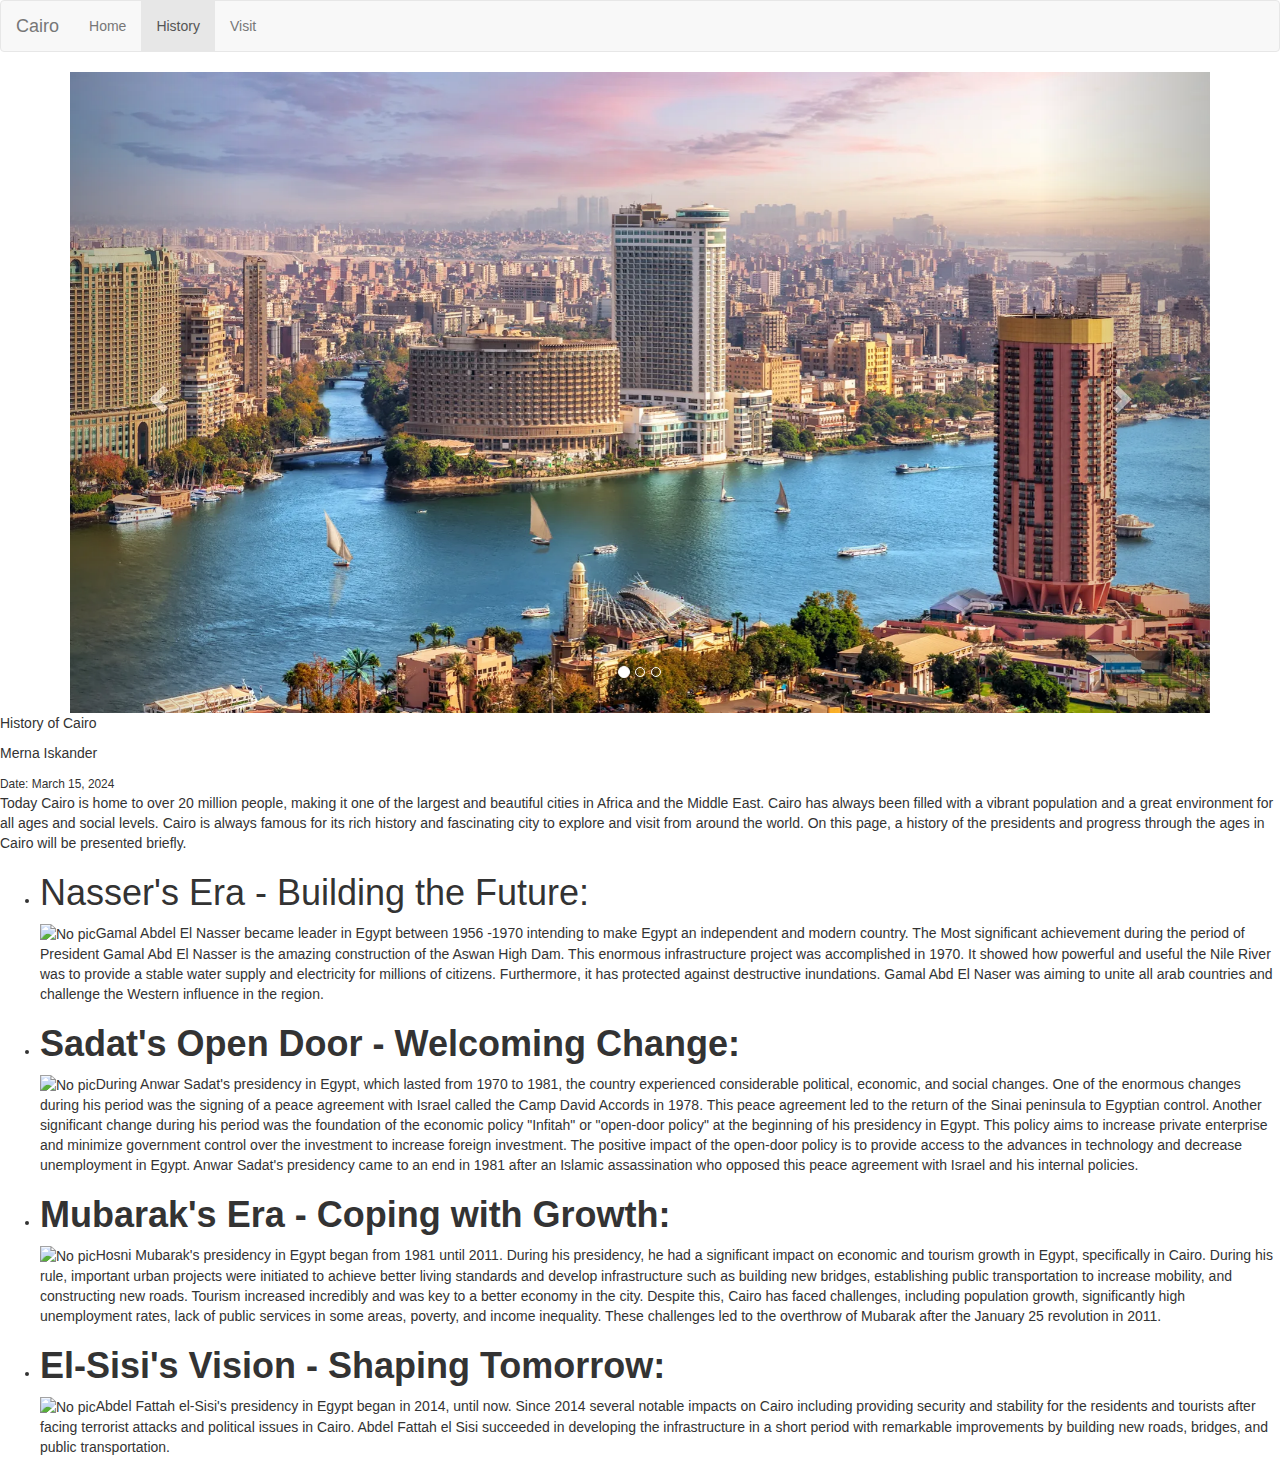
==== history.html @ 8bf0b5e3 "finished history page, styling and content. finished media query for iphone screen" ====
<!DOCTYPE html>
<html lang="en">
<head>
    <meta charset="UTF-8">
    <meta name="viewport" content="width=device-width, initial-scale=1.0">
    <title>Cairo Tourism</title>
    <link href="https://maxcdn.bootstrapcdn.com/bootstrap/3.3.7/css/bootstrap.min.css" rel="stylesheet">
    <script src="https://ajax.googleapis.com/ajax/libs/jquery/1.12.4/jquery.min.js"></script>
    <script src="https://maxcdn.bootstrapcdn.com/bootstrap/3.3.7/js/bootstrap.min.js"></script>
    <link rel="stylesheet" href="style.css">

</head>

<body>

    <div class="container-black">
        <nav class="navbar navbar-default">
            <div class="container-fluid">
                <div class="navbar-header">
                    <a class="navbar-brand" href="index.html">Cairo</a>
                </div>
                <ul class="nav navbar-nav">
                    <li><a href="index.html">Home</a></li>
                    <li class="active"><a href="#">History</a></li>
                    <li><a href="visit.html">Visit</a></li>
                </ul>
            </div>
        </nav>

        <div class="container"> 
            <div id="myCarousel" class="carousel slide custom-carousel" data-ride="carousel">
                <ol class="carousel-indicators">
                    <li data-target="#myCarousel" data-slide-to="0" class="active"></li>
                    <li data-target="#myCarousel" data-slide-to="1"></li>
                    <li data-target="#myCarousel" data-slide-to="2"></li>
                </ol>
        
                <div class="carousel-inner">
                    <div class="item active">
                    <img src="images/Cairo Egypt_GettyImages-1370918272.webp" alt="Los Angeles">
                    </div>
            
                    <div class="item">
                    <img src="images/Egypt-Cover.webp" alt="Chicago">
                    </div>
                
                    <div class="item">
                    <img src="images/Cairo-at-Night-Egypt_711734491.webp" alt="New york">
                    </div>

                    <div class="item">
                        <img src="images/cairo-downtown-beautiful-view-nile-600nw-1995701555.webp" alt="New york">
                    </div>

                    <div class="item">
                        <img src="images/Giza-Pyramids-Cairo.jpg" alt="New york">
                    </div>

                    <div class="item">
                        <img src="images/Citadel+3.jpg" alt="New york">
                    </div>

                    <div class="item">
                        <img src="images/iStock-1205334360 (1).avif" alt="New york">
                    </div>

                    <div class="item">
                        <img src="images/khan-el-khalili-m.avif" alt="New york">
                    </div>

                    <div class="item">
                        <img src="images/modern-city-of-cairo-art-2wv1qnvu8hefty1h.jpg" alt="New york">
                    </div>

                    <div class="item">
                        <img src="images/pngtree-sunset-view-of-the-muhammad-ali-mosque-in-cairo-egypt-photo-image_30846030.jpg" alt="New york">
                    </div>

                    <div class="item">
                        <img src="images/unnamed.jpg" alt="New york">
                    </div>

                    <div class="item">
                        <img src="images/view-on-nile-gezira-island-600nw-2332225679.webp" alt="New york">
                    </div>
                </div>
        
                <a class="left carousel-control" href="#myCarousel" data-slide="prev">
                    <span class="glyphicon glyphicon-chevron-left"></span>
                    <span class="sr-only">Previous</span>
                </a>
                <a class="right carousel-control" href="#myCarousel" data-slide="next">
                    <span class="glyphicon glyphicon-chevron-right"></span>
                    <span class="sr-only">Next</span>
                </a>
            </div>
        </div>
      
        <header>
            <p class="title">History of Cairo</p>
            <p>Merna Iskander</p>
            <small>Date: March 15, 2024</small>
        </header>
    </div>

    <main>

        <p class="history-intro">
            Today Cairo is home to over 20 million people, making it one of the largest 
            and beautiful cities in Africa and the Middle East. Cairo has always been 
            filled with a vibrant population and a great environment for all ages and 
            social levels. Cairo is always famous for its rich history and fascinating 
            city to explore and visit from around the world. On this page, a history of 
            the presidents and progress through the ages in Cairo will be presented briefly.</p>


<ul class="president">
    <li>
    <h1>Nasser's Era - Building the Future:</h1>
    <p class="history-page-paragraph"><img src="presidents/Gamal_Abdel_Naser.jpg" alt="No pic" class="float-image-pre" >Gamal Abdel El Nasser became leader in Egypt between 1956 -1970 intending to make 
    Egypt an independent and modern country. The Most significant achievement during the 
    period of President Gamal Abd El Nasser is the amazing construction of the Aswan High 
    Dam. This enormous infrastructure project was accomplished in 1970. It showed how 
    powerful and useful the Nile River was to provide a stable water supply and electricity 
    for millions of citizens. Furthermore, it has protected against destructive inundations. 
    Gamal Abd El Naser was aiming to unite all arab countries and challenge the Western 
    influence in the region. </p></li>
    
    <li>
    <h1><b>Sadat's Open Door - Welcoming Change:</b></h1>
    <p class="history-page-paragraph"><img src="presidents/Anwar_Sadat_cropped.jpg" alt="No pic" class="float-image-pre" >During Anwar Sadat's presidency in Egypt, which lasted from 1970 to 1981, the country 
    experienced considerable political, economic, and social changes. One of the enormous 
    changes during his period was the signing of a peace agreement with Israel called the 
    Camp David Accords in 1978. This peace agreement led to the return of the Sinai peninsula 
    to Egyptian control. Another significant change during his period was the foundation of the 
    economic policy "Infitah" or "open-door policy" at the beginning of his presidency in Egypt. 
    This policy aims to increase private enterprise and minimize government control over the 
    investment to increase foreign investment. The positive impact of the open-door policy is 
    to provide access to the advances in technology and decrease unemployment in Egypt. Anwar 
    Sadat's presidency came to an end in 1981 after an Islamic assassination who opposed this 
    peace agreement with Israel and his internal policies.</p></li>

    <li>
    <h1><b>Mubarak's Era - Coping with Growth:</b></h1>
    <p class="history-page-paragraph"><img src="presidents/Hosni-Mubarak-2009.webp" alt="No pic" class="float-image-pre" >Hosni Mubarak's presidency in Egypt began from 1981 until 2011. During his presidency, 
    he had a significant impact on economic and tourism growth in Egypt, specifically in Cairo. 
    During his rule, important urban projects were initiated to achieve better living standards 
    and develop infrastructure such as building new bridges, establishing public transportation 
    to increase mobility, and constructing new roads. Tourism increased incredibly and was key 
    to a better economy in the city. Despite this, Cairo has faced challenges, including population 
    growth, significantly high unemployment rates, lack of public services in some areas, poverty, 
    and income inequality. These challenges led to the overthrow of Mubarak after the January 25 
    revolution in 2011.</p></li>
    
    <li>
    <h1><b>El-Sisi's Vision - Shaping Tomorrow:</b></h1>
    <p class="history-page-paragraph"><img src="presidents/180819032827-el-sisi-1.jpg" alt="No pic" class="float-image-pre" >Abdel Fattah el-Sisi's presidency in Egypt began in 2014, until now. Since 2014  several 
    notable impacts on Cairo including providing security and stability for the residents 
    and tourists after facing terrorist attacks and political issues in Cairo. Abdel Fattah 
    el Sisi succeeded in developing the infrastructure in a short period with remarkable 
    improvements by building new roads, bridges, and public transportation. </p></li>
</ul>
    </main>

</body>
</html>
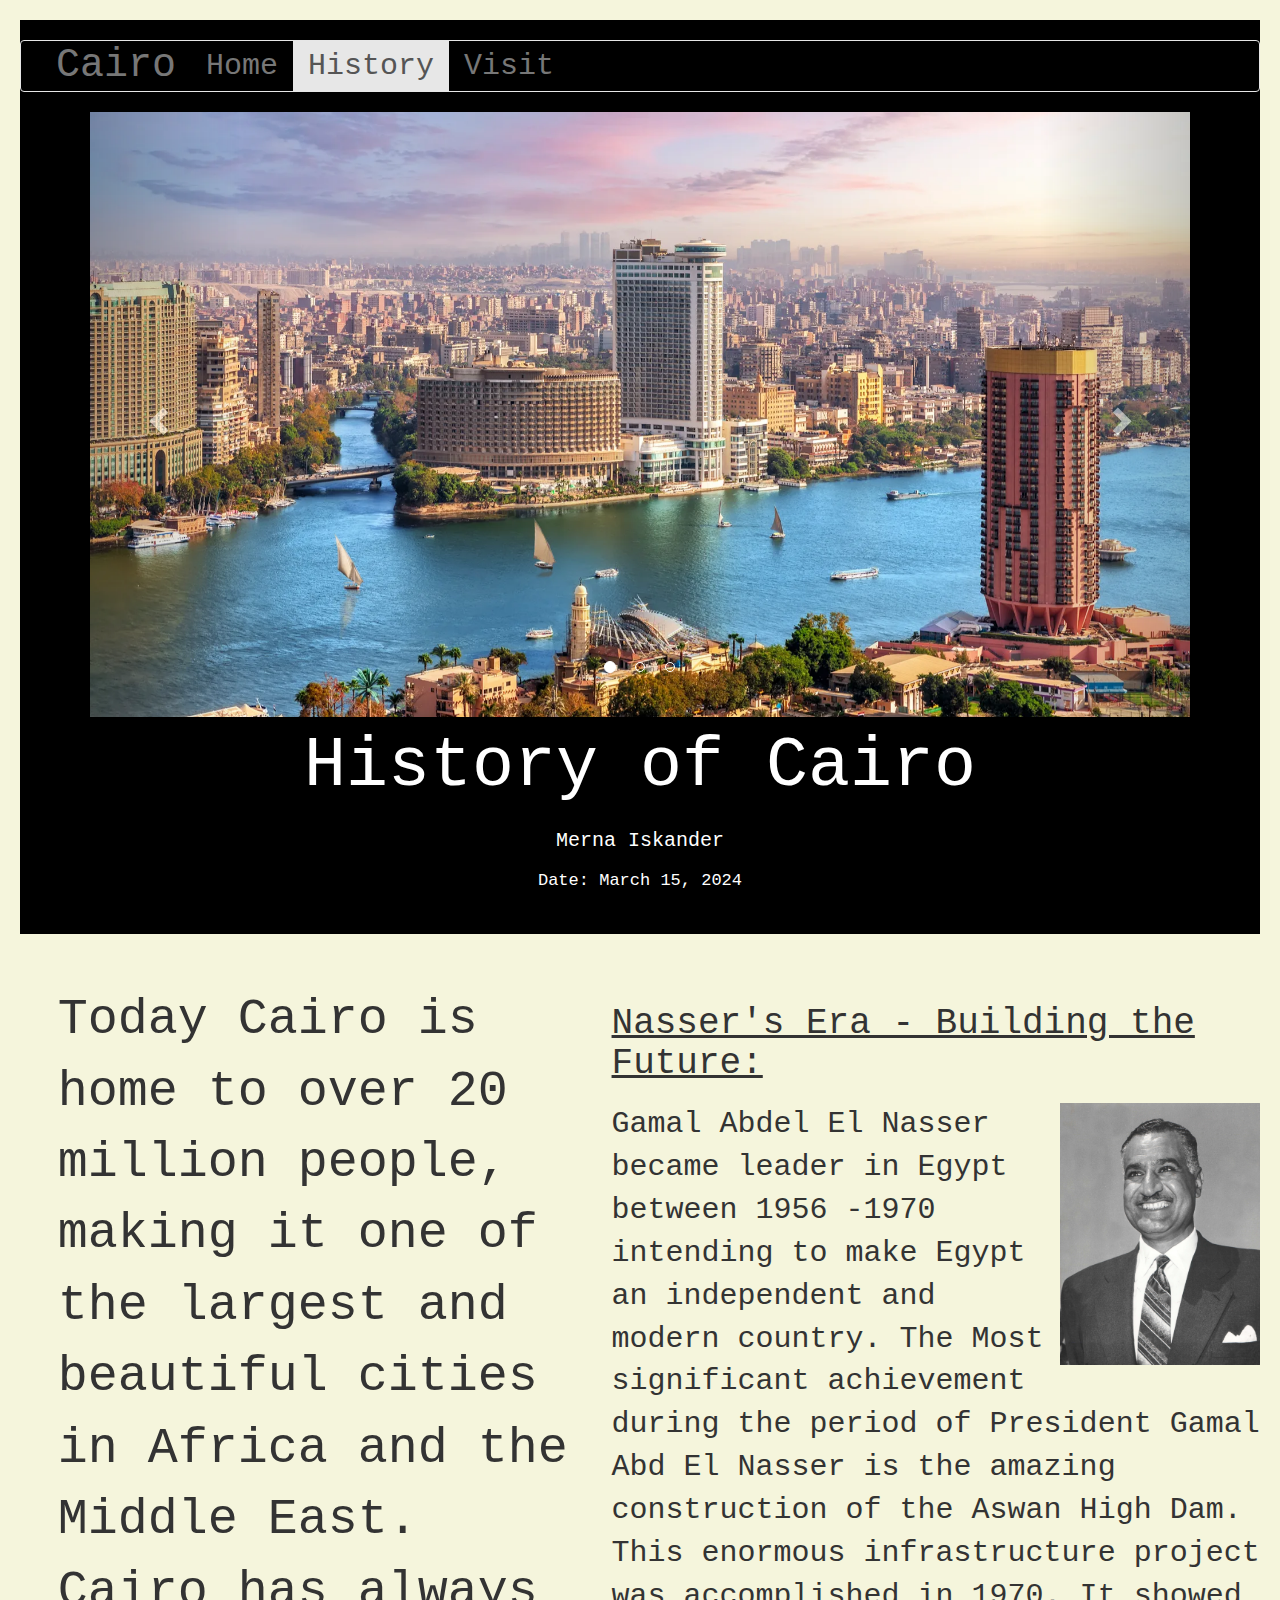
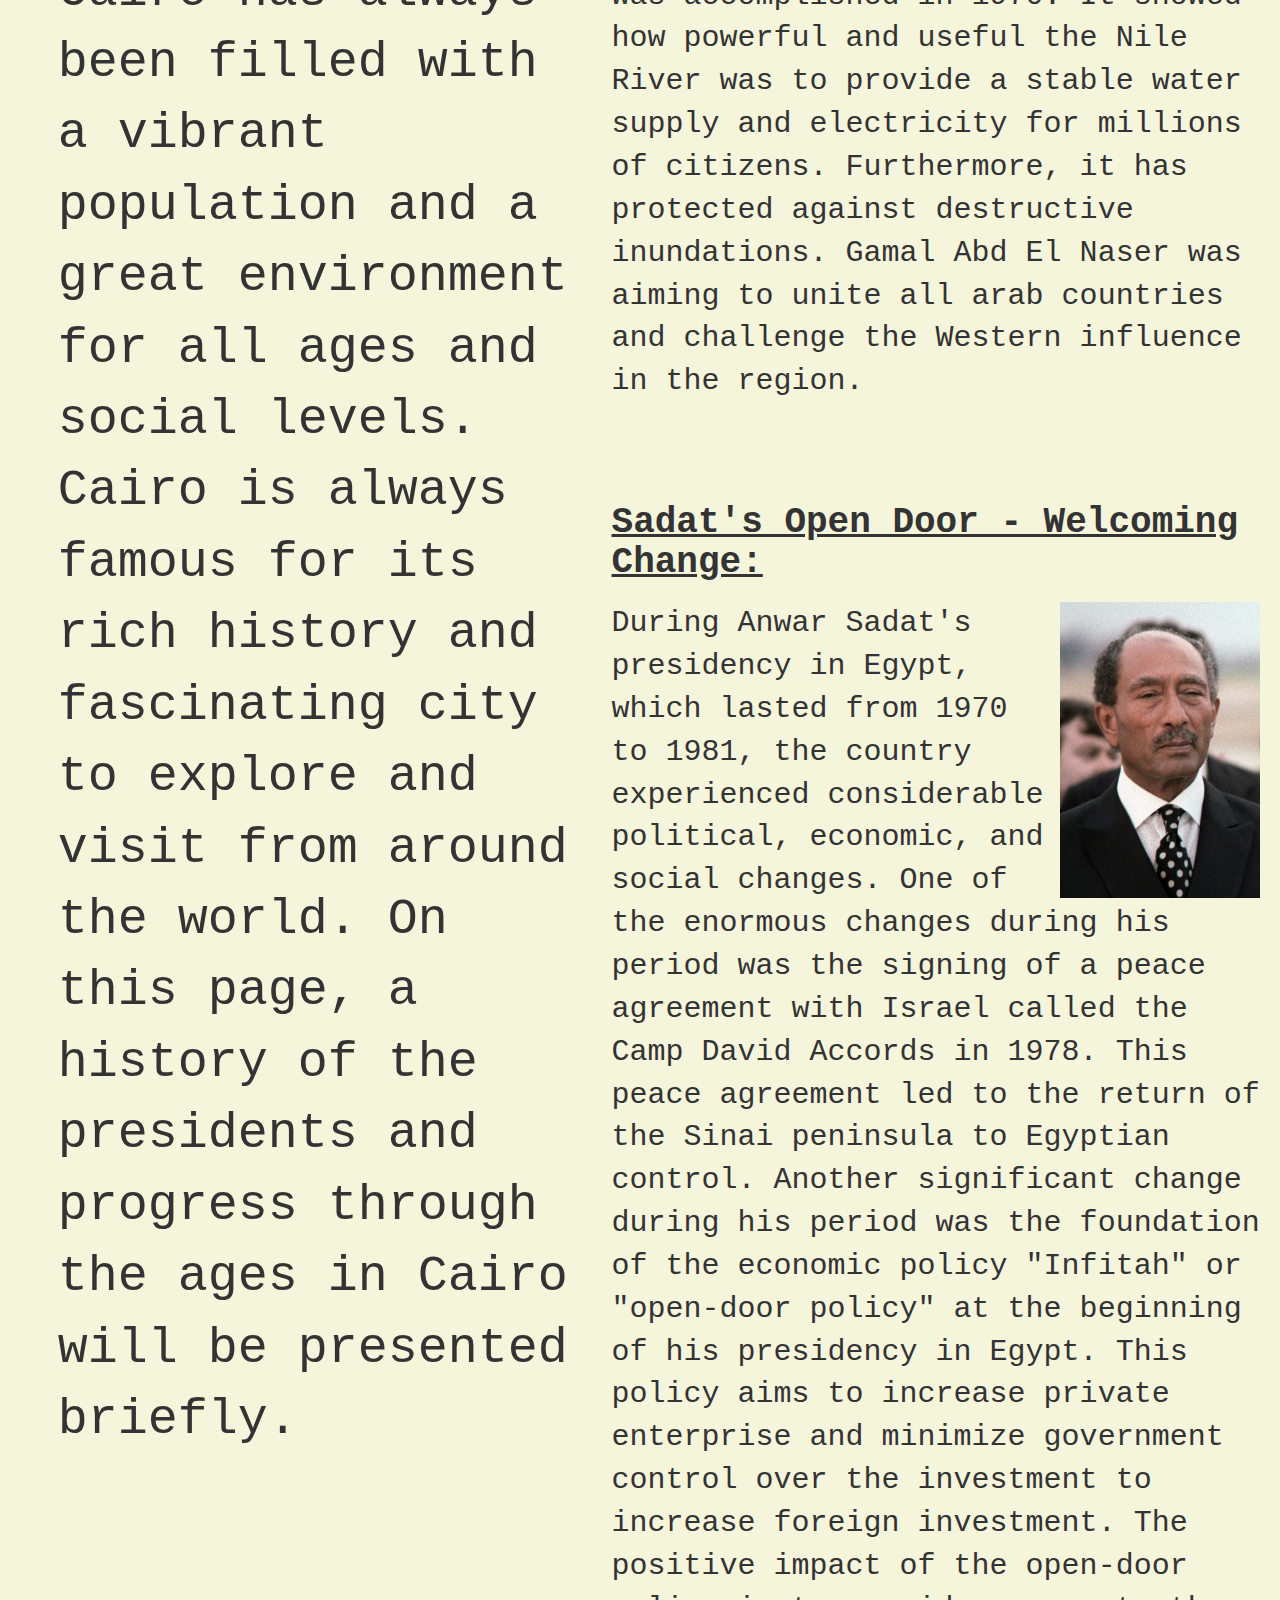
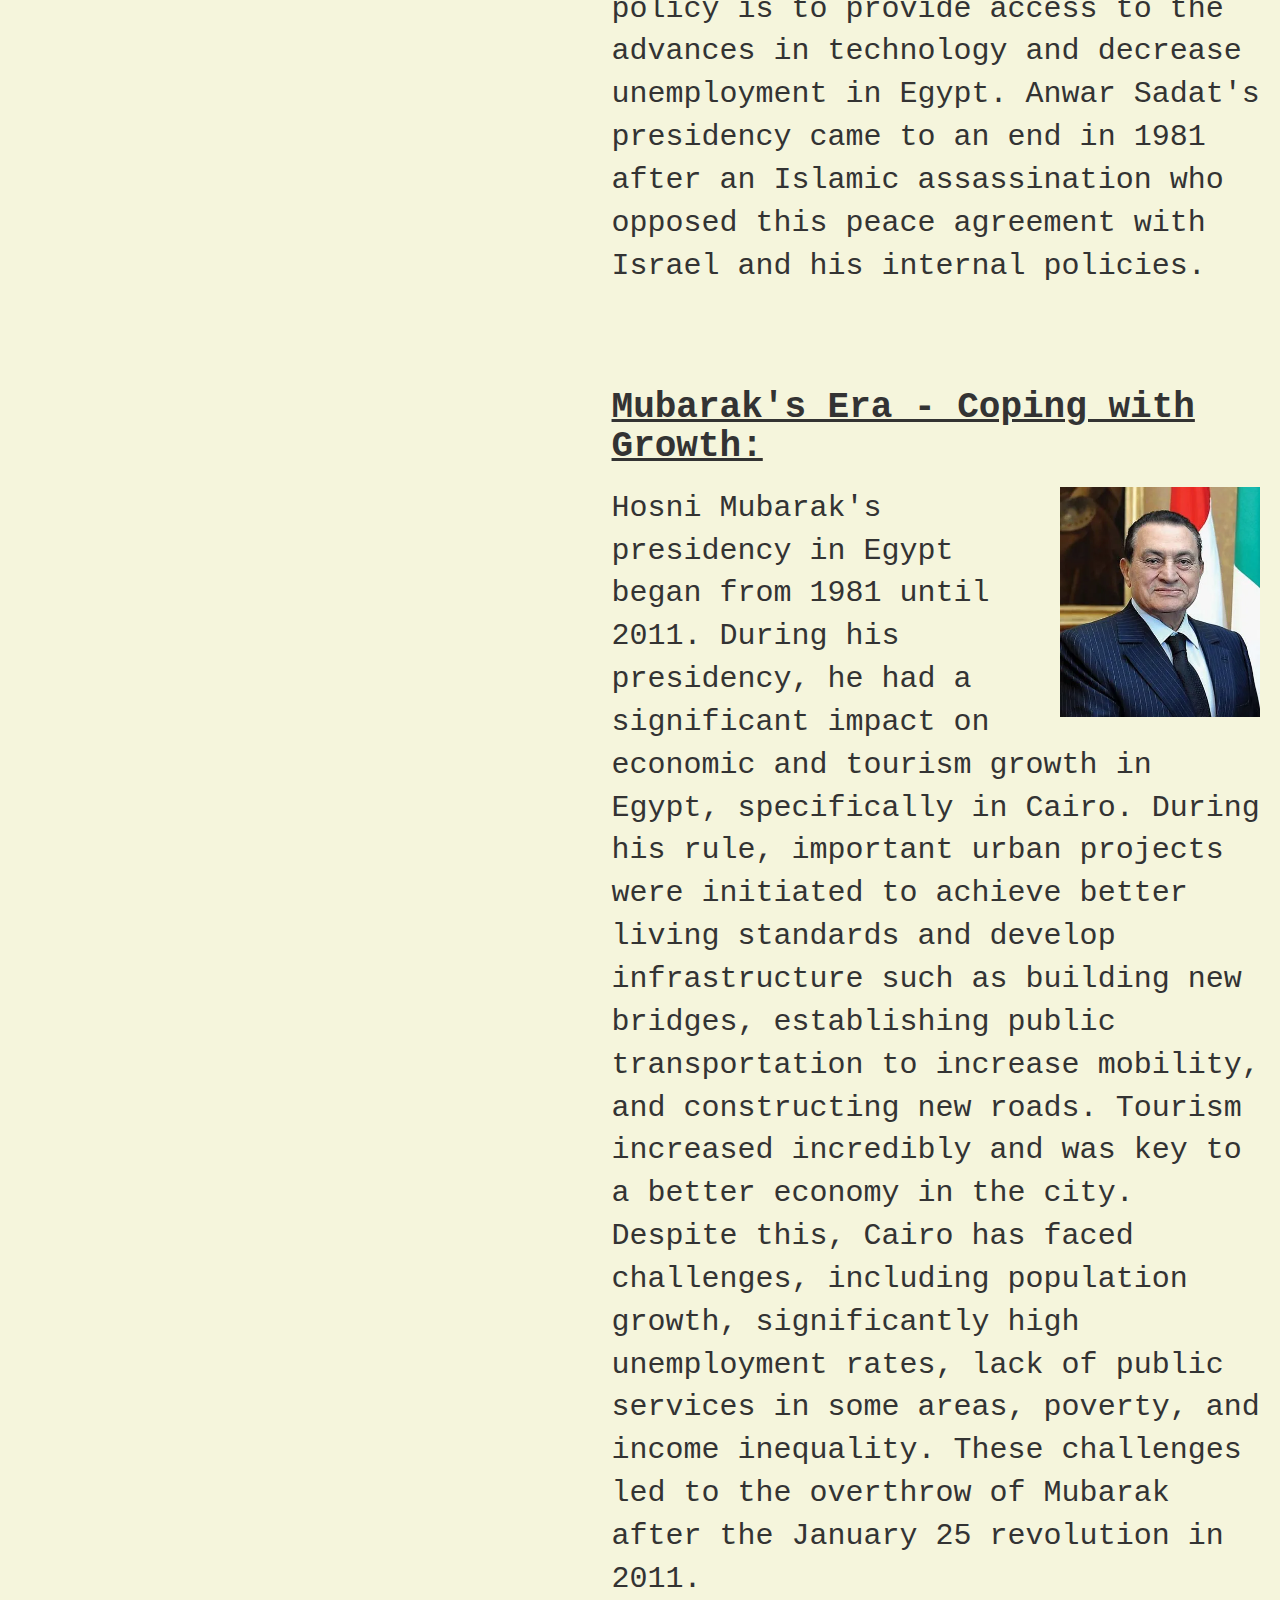
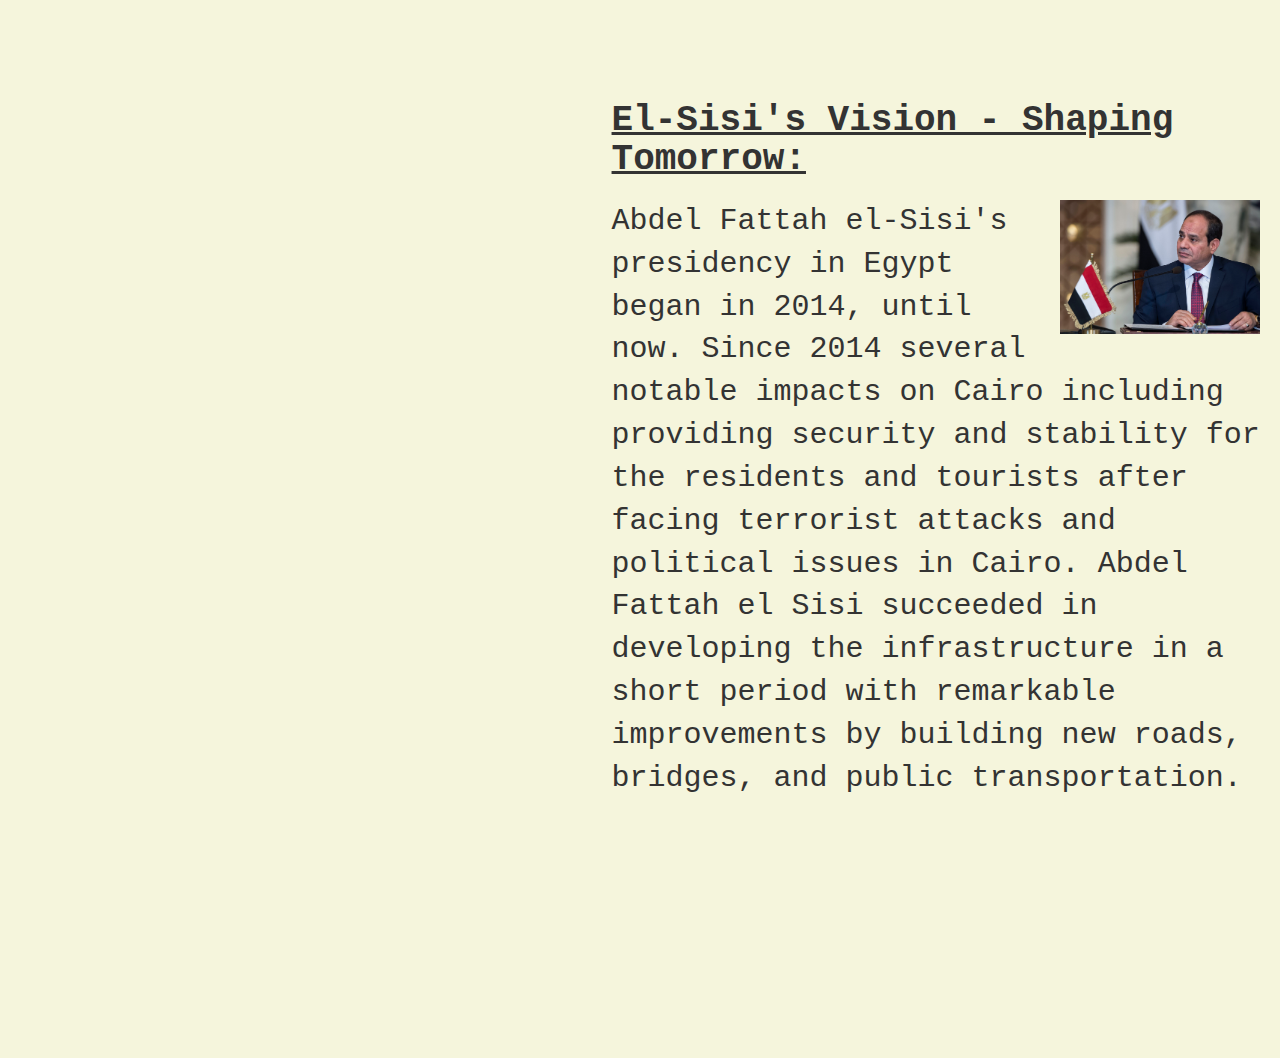
==== commit 626294d3: "finished README, made the code prettier, added references" ====
--- a/history.html
+++ b/history.html
@@ -1,3 +1,7 @@
+<!-- References: 
+https://www.w3schools.com/bootstrap/tryit.asp?filename=trybs_ref_js_carousel2&stacked=h
+https://www.w3schools.com/bootstrap/tryit.asp?filename=trybs_navbar&stacked=h -->
+
 <!DOCTYPE html>
 <html lang="en">
 <head>
@@ -114,52 +118,57 @@
             the presidents and progress through the ages in Cairo will be presented briefly.</p>
 
 
-<ul class="president">
-    <li>
-    <h1>Nasser's Era - Building the Future:</h1>
-    <p class="history-page-paragraph"><img src="presidents/Gamal_Abdel_Naser.jpg" alt="No pic" class="float-image-pre" >Gamal Abdel El Nasser became leader in Egypt between 1956 -1970 intending to make 
-    Egypt an independent and modern country. The Most significant achievement during the 
-    period of President Gamal Abd El Nasser is the amazing construction of the Aswan High 
-    Dam. This enormous infrastructure project was accomplished in 1970. It showed how 
-    powerful and useful the Nile River was to provide a stable water supply and electricity 
-    for millions of citizens. Furthermore, it has protected against destructive inundations. 
-    Gamal Abd El Naser was aiming to unite all arab countries and challenge the Western 
-    influence in the region. </p></li>
-    
-    <li>
-    <h1><b>Sadat's Open Door - Welcoming Change:</b></h1>
-    <p class="history-page-paragraph"><img src="presidents/Anwar_Sadat_cropped.jpg" alt="No pic" class="float-image-pre" >During Anwar Sadat's presidency in Egypt, which lasted from 1970 to 1981, the country 
-    experienced considerable political, economic, and social changes. One of the enormous 
-    changes during his period was the signing of a peace agreement with Israel called the 
-    Camp David Accords in 1978. This peace agreement led to the return of the Sinai peninsula 
-    to Egyptian control. Another significant change during his period was the foundation of the 
-    economic policy "Infitah" or "open-door policy" at the beginning of his presidency in Egypt. 
-    This policy aims to increase private enterprise and minimize government control over the 
-    investment to increase foreign investment. The positive impact of the open-door policy is 
-    to provide access to the advances in technology and decrease unemployment in Egypt. Anwar 
-    Sadat's presidency came to an end in 1981 after an Islamic assassination who opposed this 
-    peace agreement with Israel and his internal policies.</p></li>
+        <ul class="president">
+            <li>
+                <h1>Nasser's Era - Building the Future:</h1>
+                <p class="history-page-paragraph"><img src="presidents/Gamal_Abdel_Naser.jpg" alt="No pic" class="float-image-pre" >Gamal Abdel El Nasser became leader in Egypt between 1956 -1970 intending to make 
+                Egypt an independent and modern country. The Most significant achievement during the 
+                period of President Gamal Abd El Nasser is the amazing construction of the Aswan High 
+                Dam. This enormous infrastructure project was accomplished in 1970. It showed how 
+                powerful and useful the Nile River was to provide a stable water supply and electricity 
+                for millions of citizens. Furthermore, it has protected against destructive inundations. 
+                Gamal Abd El Naser was aiming to unite all arab countries and challenge the Western 
+                influence in the region. </p>
+            </li>
+            
+            <li>
+                <h1><b>Sadat's Open Door - Welcoming Change:</b></h1>
+                <p class="history-page-paragraph"><img src="presidents/Anwar_Sadat_cropped.jpg" alt="No pic" class="float-image-pre" >During Anwar Sadat's presidency in Egypt, which lasted from 1970 to 1981, the country 
+                experienced considerable political, economic, and social changes. One of the enormous 
+                changes during his period was the signing of a peace agreement with Israel called the 
+                Camp David Accords in 1978. This peace agreement led to the return of the Sinai peninsula 
+                to Egyptian control. Another significant change during his period was the foundation of the 
+                economic policy "Infitah" or "open-door policy" at the beginning of his presidency in Egypt. 
+                This policy aims to increase private enterprise and minimize government control over the 
+                investment to increase foreign investment. The positive impact of the open-door policy is 
+                to provide access to the advances in technology and decrease unemployment in Egypt. Anwar 
+                Sadat's presidency came to an end in 1981 after an Islamic assassination who opposed this 
+                peace agreement with Israel and his internal policies.</p>
+            </li>
 
-    <li>
-    <h1><b>Mubarak's Era - Coping with Growth:</b></h1>
-    <p class="history-page-paragraph"><img src="presidents/Hosni-Mubarak-2009.webp" alt="No pic" class="float-image-pre" >Hosni Mubarak's presidency in Egypt began from 1981 until 2011. During his presidency, 
-    he had a significant impact on economic and tourism growth in Egypt, specifically in Cairo. 
-    During his rule, important urban projects were initiated to achieve better living standards 
-    and develop infrastructure such as building new bridges, establishing public transportation 
-    to increase mobility, and constructing new roads. Tourism increased incredibly and was key 
-    to a better economy in the city. Despite this, Cairo has faced challenges, including population 
-    growth, significantly high unemployment rates, lack of public services in some areas, poverty, 
-    and income inequality. These challenges led to the overthrow of Mubarak after the January 25 
-    revolution in 2011.</p></li>
-    
-    <li>
-    <h1><b>El-Sisi's Vision - Shaping Tomorrow:</b></h1>
-    <p class="history-page-paragraph"><img src="presidents/180819032827-el-sisi-1.jpg" alt="No pic" class="float-image-pre" >Abdel Fattah el-Sisi's presidency in Egypt began in 2014, until now. Since 2014  several 
-    notable impacts on Cairo including providing security and stability for the residents 
-    and tourists after facing terrorist attacks and political issues in Cairo. Abdel Fattah 
-    el Sisi succeeded in developing the infrastructure in a short period with remarkable 
-    improvements by building new roads, bridges, and public transportation. </p></li>
-</ul>
+
+            <li>
+                <h1><b>Mubarak's Era - Coping with Growth:</b></h1>
+                <p class="history-page-paragraph"><img src="presidents/Hosni-Mubarak-2009.webp" alt="No pic" class="float-image-pre" >Hosni Mubarak's presidency in Egypt began from 1981 until 2011. During his presidency, 
+                he had a significant impact on economic and tourism growth in Egypt, specifically in Cairo. 
+                During his rule, important urban projects were initiated to achieve better living standards 
+                and develop infrastructure such as building new bridges, establishing public transportation 
+                to increase mobility, and constructing new roads. Tourism increased incredibly and was key 
+                to a better economy in the city. Despite this, Cairo has faced challenges, including population 
+                growth, significantly high unemployment rates, lack of public services in some areas, poverty, 
+                and income inequality. These challenges led to the overthrow of Mubarak after the January 25 
+                revolution in 2011.</p>
+            </li>
+
+            <li>
+                <h1><b>El-Sisi's Vision - Shaping Tomorrow:</b></h1>
+                <p class="history-page-paragraph"><img src="presidents/180819032827-el-sisi-1.jpg" alt="No pic" class="float-image-pre" >Abdel Fattah el-Sisi's presidency in Egypt began in 2014, until now. Since 2014  several 
+                notable impacts on Cairo including providing security and stability for the residents 
+                and tourists after facing terrorist attacks and political issues in Cairo. Abdel Fattah 
+                el Sisi succeeded in developing the infrastructure in a short period with remarkable 
+                improvements by building new roads, bridges, and public transportation. </p>
+            </li>
+        </ul>
     </main>
 
 </body>
--- a/style.css
+++ b/style.css
@@ -0,0 +1,231 @@
+.container-black {
+    background-color: black;
+    padding-top: 20px; 
+    padding-bottom: 20px; 
+    margin-bottom: 50px; 
+    max-width: 2000px; 
+    margin-left: auto; 
+    margin-right: auto;
+
+}
+
+.container-black .navbar,
+.container-black #myCarousel,
+.container-black header {
+    margin-left: auto;
+    margin-right: auto;
+    padding-left: 20px; 
+    padding-right: 20px; 
+}
+
+
+.navbar-default {
+background-color: black;
+}
+
+
+#myCarousel img {
+    width: 100%;
+    height: auto;
+}
+.navbar-brand{
+    font-size: 40px;
+}
+.carousel-inner {
+    position: relative;
+    width: 100%;
+    padding-top: 55%; 
+    overflow: hidden;
+}
+.carousel-inner .item {
+    position: absolute;
+    top: 0;
+    left: 0;
+    width: 100%;
+    height: 100%;
+}
+
+header {
+    text-align: center;
+    margin-bottom: 2rem; 
+    background-color: black;
+    color: white; 
+    font-size: 20px;
+}
+
+.title{
+    font-size: 70px;
+}
+
+body {
+    font-family:monospace;
+    font-size: 30px;
+    margin:0%; 
+    max-width: 2000px; 
+    margin-left: auto; 
+    margin-right: auto;
+    background-color: beige; 
+    padding: 20px; 
+}
+
+
+.main-list li{
+    list-style-position: inside; 
+    list-style-type: none;
+    margin-top: 2cm;
+}
+
+.main-list li h2{
+    font-size: 60px;
+    margin-bottom: 1cm;
+}
+.float-image-vis{
+    float: right;
+    width: 400px;
+    height:250px;
+}
+
+.float-image{
+    float: right;
+    width: 600px;
+    height:450px;
+}
+
+.float-image-pre{
+    float: right;
+    width: 200px;
+    height: auto;
+    transition: transform 0.3s; 
+}
+
+.float-image-history{
+    float: left;
+    width: 350px;
+    height: auto;
+    transition: transform 0.3s; 
+    margin-right: 1cm;
+    margin-bottom: 0.5cm;
+}
+.history-page-paragraph{
+    margin-top:20px;
+    margin-bottom: 100px;
+}
+.food-list p{
+    margin-top: 1cm;
+}
+
+
+
+
+
+nav ul {
+    list-style: none;
+}
+
+
+main {
+    display: flex;
+    flex-direction: row;
+    justify-content: center; 
+}
+
+main ul{
+    list-style-type: none;
+}
+.place-info img {
+    width: 100%;
+    height: auto; 
+    max-width: 100%; 
+}
+
+.place-info h3{
+    font-size:50px;
+    margin-bottom: 1cm;
+}
+
+.president li h1{
+    text-decoration:underline;
+}
+
+.col-lg-5{
+    margin-top: 7cm;
+}
+
+.col-lg-7{
+    margin-top: 4cm;
+}
+
+.history-intro{
+    margin-left: 1cm; 
+    margin-bottom: 3cm; 
+    font-size: 50px;
+}
+@media (max-width: 768px) { 
+    body {
+        font-size: 15px; 
+    }
+
+    .navbar-brand{
+        font-size: 25px;
+    }
+    
+    .place-info h3{
+        font-size:30px;
+        margin-bottom: 0.5cm;
+    }
+
+    .col-lg-5{
+        margin-top: 1cm;
+    }
+    
+    .col-lg-7{
+        margin-top: 2cm;
+    }
+
+    .title{
+        font-size: 35px;
+    }
+
+    .place-info img {
+        width: 100%;
+        height: auto; 
+    }
+
+    .float-image-vis{
+        float:right;
+        width: 100%;
+        height:150px;
+        margin-bottom: 0.5cm;
+    }
+    .history-intro{
+        font-size: 20px;
+    }
+
+    main {
+        display:contents;
+        justify-content: center; 
+    }
+    
+    .president li h1{
+        text-decoration:underline;
+        font-size: 25px;
+    }
+
+    .float-image-pre{
+        float: right;
+        width: 150px;
+        height: auto;
+        transition: transform 0.3s; 
+    }
+
+    .main-list li h2{
+        font-size: 30px;
+        margin-bottom: 0.5cm;
+    }
+
+    .float-image{
+        float: right;
+        width: 100%;
+        height:150px;
+    }
+}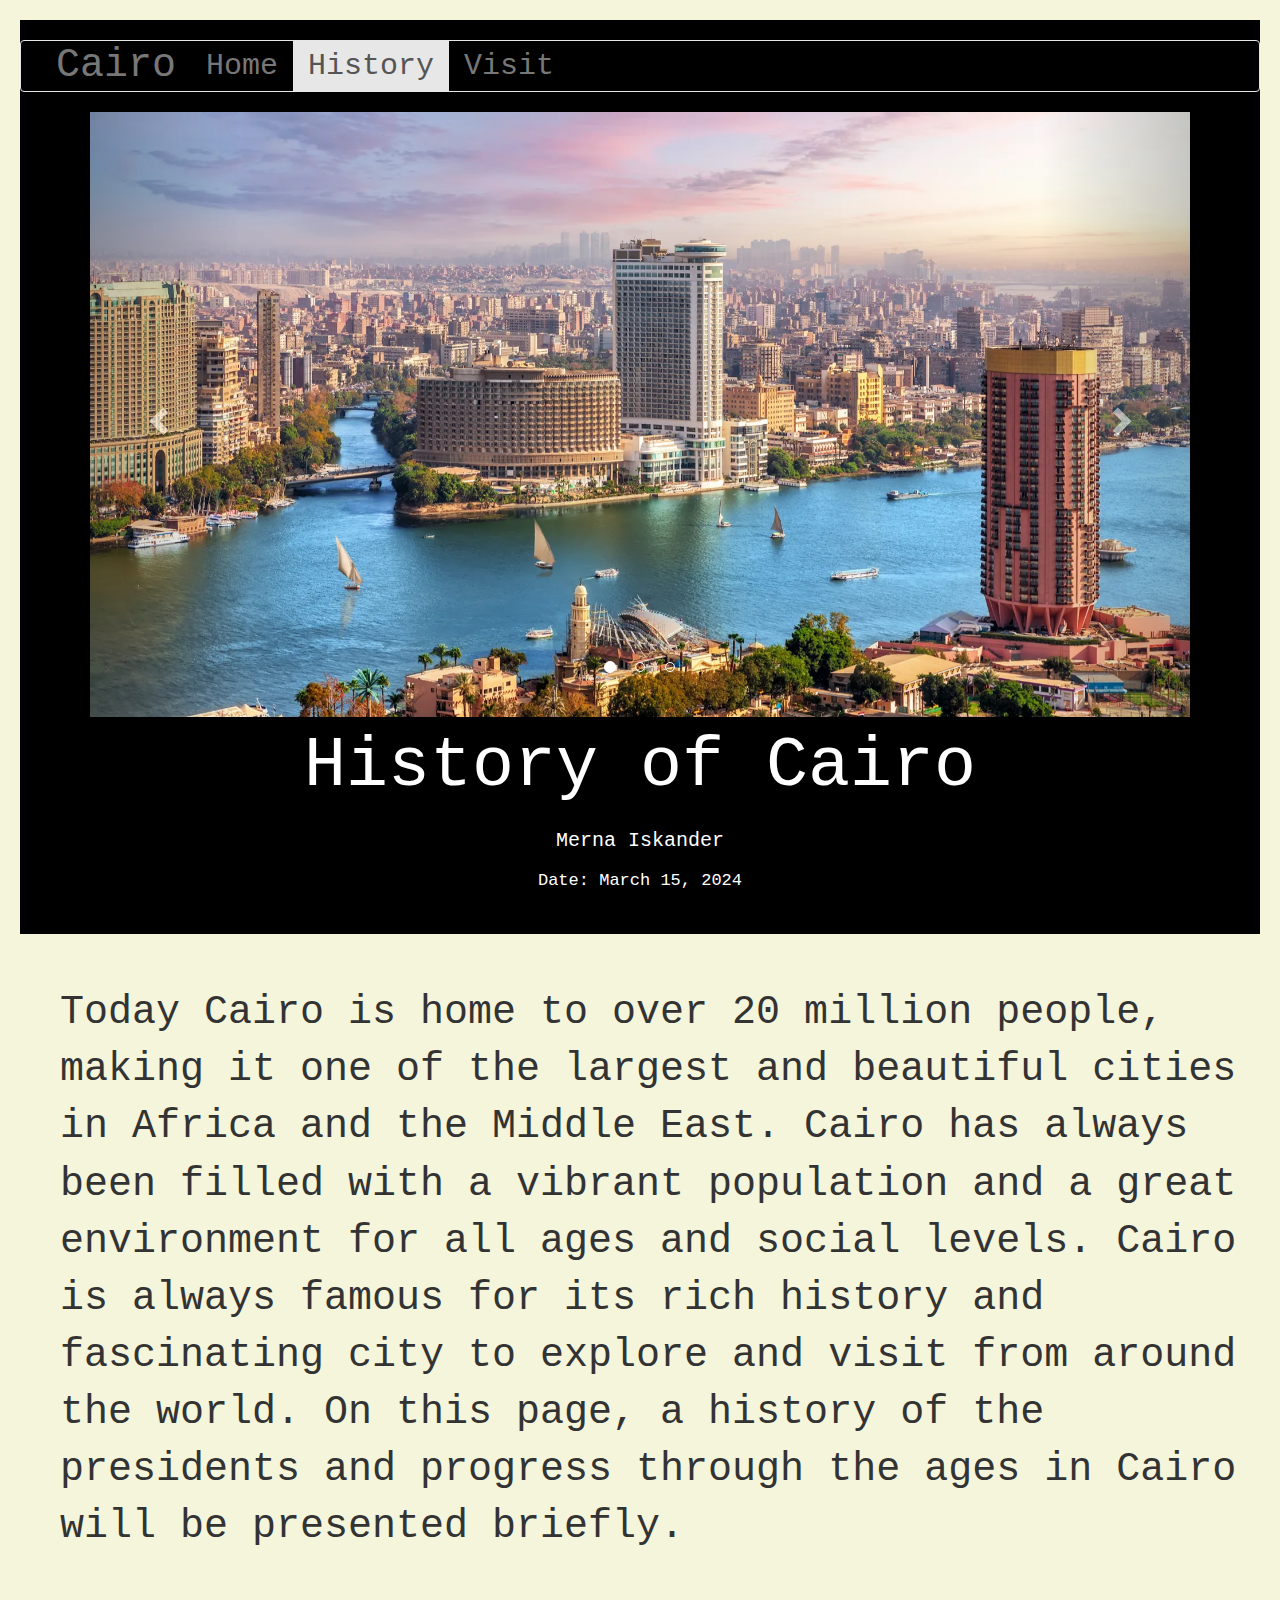
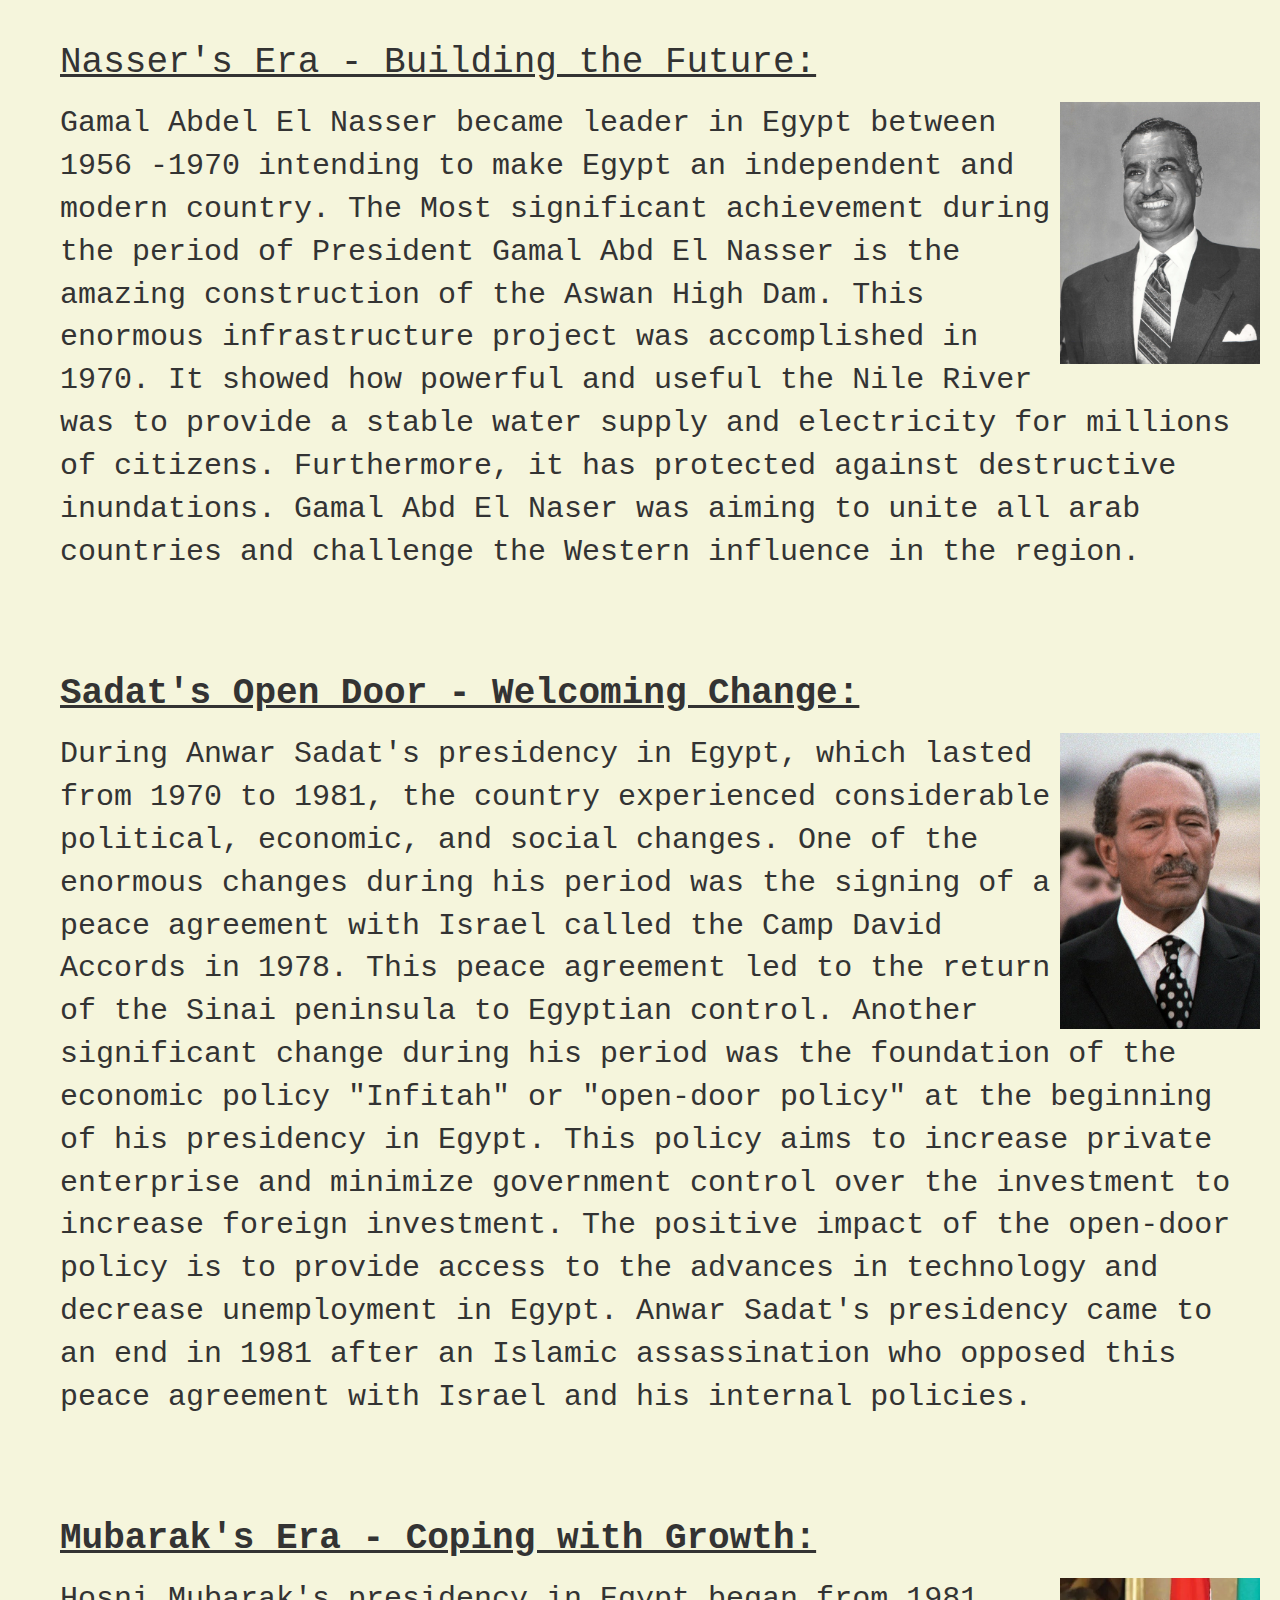
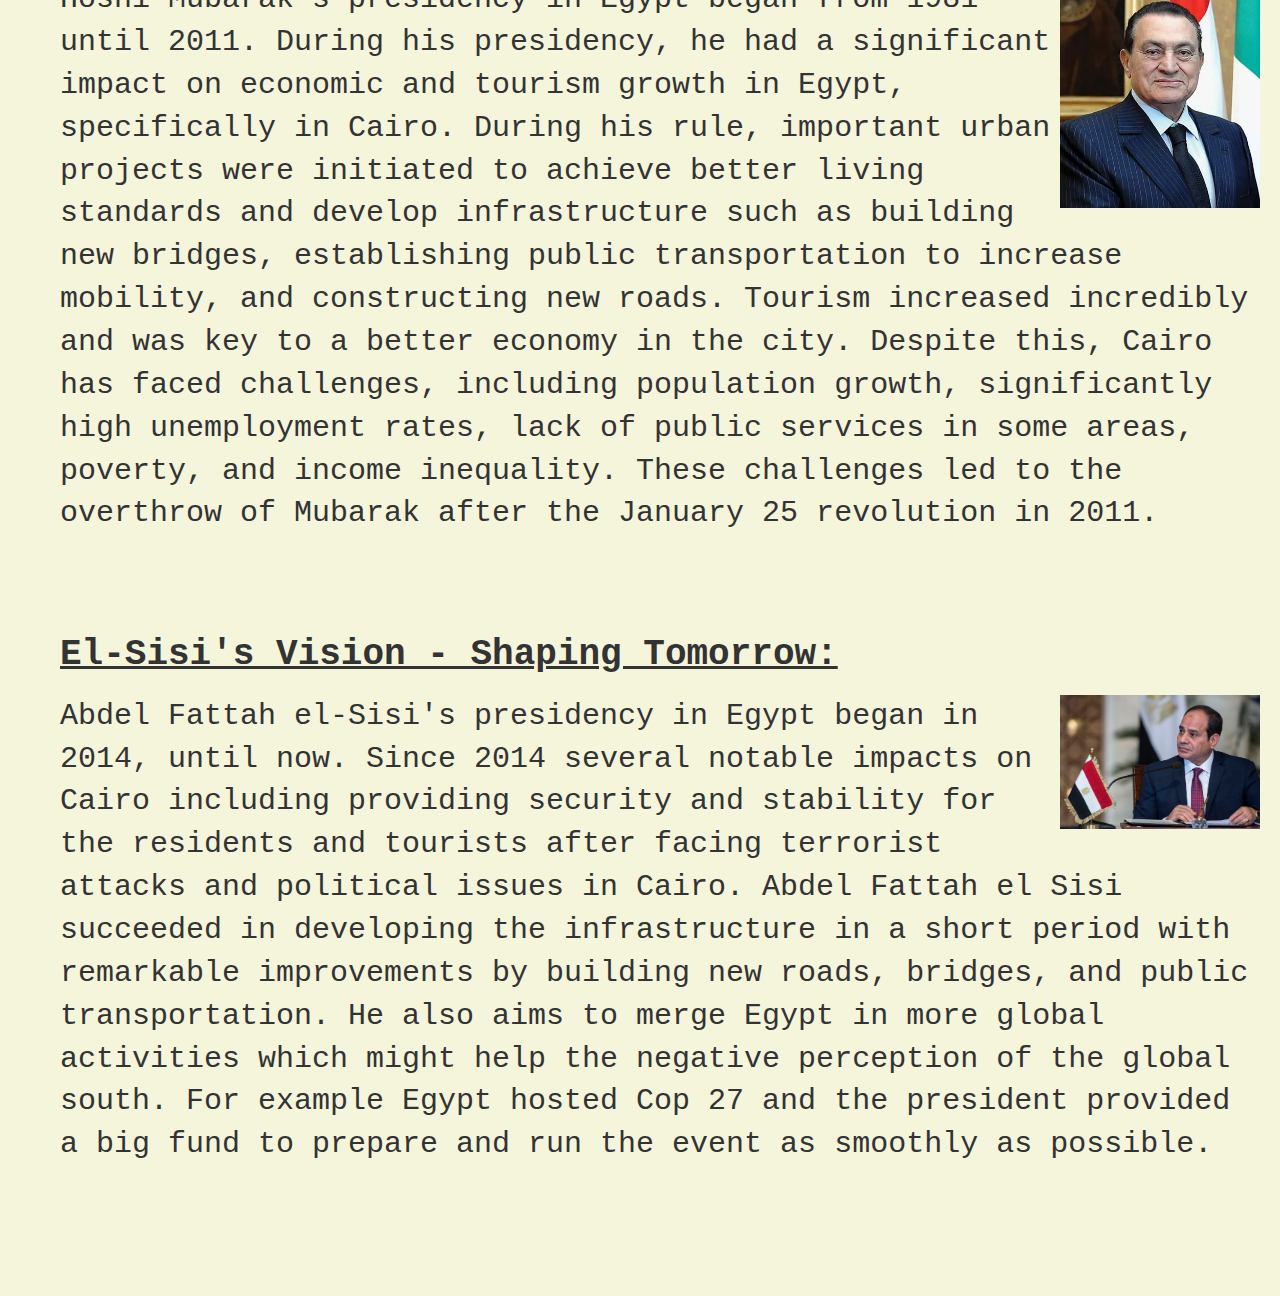
==== commit 2a35b355: "content and styling changes. Added references" ====
--- a/history.html
+++ b/history.html
@@ -109,16 +109,20 @@
 
     <main>
 
-        <p class="history-intro">
-            Today Cairo is home to over 20 million people, making it one of the largest 
-            and beautiful cities in Africa and the Middle East. Cairo has always been 
-            filled with a vibrant population and a great environment for all ages and 
-            social levels. Cairo is always famous for its rich history and fascinating 
-            city to explore and visit from around the world. On this page, a history of 
-            the presidents and progress through the ages in Cairo will be presented briefly.</p>
+
 
 
         <ul class="president">
+
+            <li class="history-intro"><p>
+                Today Cairo is home to over 20 million people, making it one of the largest 
+                and beautiful cities in Africa and the Middle East. Cairo has always been 
+                filled with a vibrant population and a great environment for all ages and 
+                social levels. Cairo is always famous for its rich history and fascinating 
+                city to explore and visit from around the world. On this page, a history of 
+                the presidents and progress through the ages in Cairo will be presented briefly.</p> <br>
+            </li>
+
             <li>
                 <h1>Nasser's Era - Building the Future:</h1>
                 <p class="history-page-paragraph"><img src="presidents/Gamal_Abdel_Naser.jpg" alt="No pic" class="float-image-pre" >Gamal Abdel El Nasser became leader in Egypt between 1956 -1970 intending to make 
@@ -166,7 +170,10 @@
                 notable impacts on Cairo including providing security and stability for the residents 
                 and tourists after facing terrorist attacks and political issues in Cairo. Abdel Fattah 
                 el Sisi succeeded in developing the infrastructure in a short period with remarkable 
-                improvements by building new roads, bridges, and public transportation. </p>
+                improvements by building new roads, bridges, and public transportation. He also aims 
+                to merge Egypt in more global activities which might help the negative perception of 
+                the global south. For example Egypt hosted Cop 27 and the president provided a big 
+                fund to prepare and run the event as smoothly as possible. </p>
             </li>
         </ul>
     </main>
--- a/style.css
+++ b/style.css
@@ -156,10 +156,10 @@
 }
 
 .history-intro{
-    margin-left: 1cm; 
-    margin-bottom: 3cm; 
-    font-size: 50px;
-}
+    font-size: 40px;
+}
+
+
 @media (max-width: 768px) { 
     body {
         font-size: 15px; 
